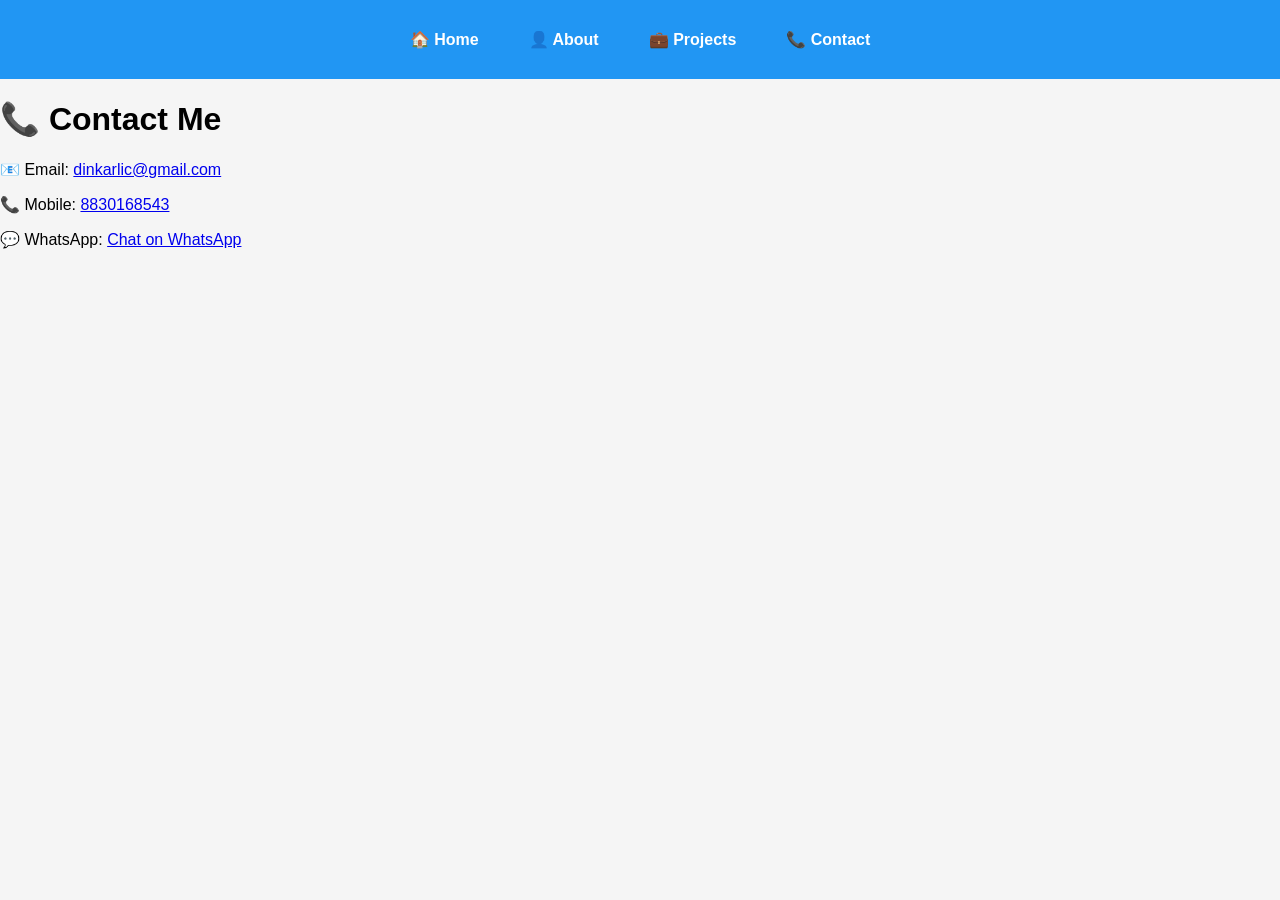
==== contact.html @ a08c7a1b "Add contact.html with contact information" ====
<!DOCTYPE html>
<html lang="en">
<head>
<meta charset="UTF-8">
<meta name="viewport" content="width=device-width, initial-scale=1.0">
<title>Contact</title>
<link rel="stylesheet" href="style.css">
</head>

<body>

<nav>
<a href="index.html">🏠 Home</a>
<a href="about.html">👤 About</a>
<a href="projects.html">💼 Projects</a>
<a href="contact.html">📞 Contact</a>
</nav>

<div class="card">

<h1>📞 Contact Me</h1>

<p>📧 Email:
<a href="mailto:dinkarlic@gmail.com">
dinkarlic@gmail.com
</a>
</p>

<p>📞 Mobile:
<a href="tel:8830168543">
8830168543
</a>
</p>

<p>💬 WhatsApp:
<a href="https://wa.me/918830168543" target="_blank">
Chat on WhatsApp
</a>
</p>

</div>

</body>
  </html>
---- style.css ----
body{
    margin:0;
    font-family:Arial,sans-serif;
    background:#f5f5f5;
}

nav{
    background:#2196F3;
    padding:15px;
    text-align:center;
}

nav a{
    color:white;
    text-decoration:none;
    margin:15px;
    font-weight:bold;
}

.hero{
    text-align:center;
    padding:40px;
}

.hero img{
    width:150px;
    height:150px;
    border-radius:50%;
    object-fit:cover;
    border:4px solid #2196F3;
}

.btn{
    display:inline-block;
    margin-top:20px;
    padding:12px 25px;
    background:#2196F3;
    color:white;
    text-decoration:none;
    border-radius:8px;
}
nav{
    display:flex;
    justify-content:center;
    gap:20px;
    flex-wrap:wrap;
}
.hero img{
    transition:0.3s;
}

.hero img:hover{
    transform:scale(1.05);
    }
footer{
    background:#2196F3;
    color:white;
    text-align:center;
    padding:20px;
    margin-top:50px;
    font-size:18px;
}
. project{
    background:white;
    padding:20px;
    margin:20px auto;
    max-width:500px;
    border-radius:15px;
    box-shadow:0 0 10px rgba(0,0,0,.2);
}
.btn{
    display:inline-block;
    margin-top:15px;
    padding:10px 20px;
    background:#2196F3;
    color:white;
    text-decoration:none;
    border-radius:8px;
    font-weight:bold;
}

.btn:hover{
    background:#1976D2;
    }
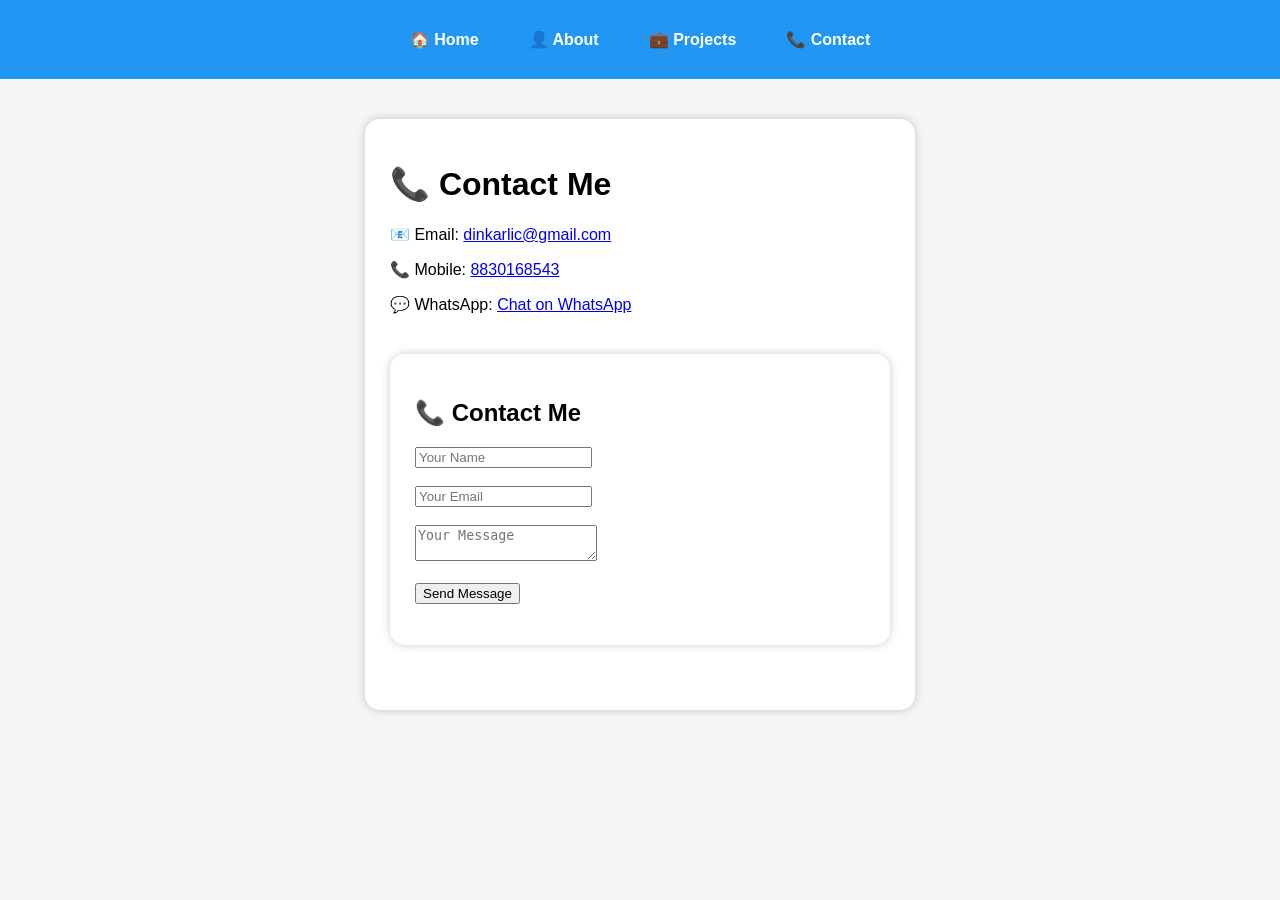
==== commit 85dd607c: "Add contact form to contact.html" ====
--- a/contact.html
+++ b/contact.html
@@ -37,8 +37,26 @@
 Chat on WhatsApp
 </a>
 </p>
+  <div class="card">
+
+<h2>📞 Contact Me</h2>
+
+<input type="text" id="name" placeholder="Your Name"><br><br>
+
+<input type="email" id="email" placeholder="Your Email"><br><br>
+
+<textarea id="message" placeholder="Your Message"></textarea><br><br>
+
+<button onclick="sendMessage()">Send Message</button>
+
+<p id="status"></p>
+
+</div>
+
+<script src="script.js"></script>
 
 </div>
 
 </body>
+  
   </html>
--- a/style.css
+++ b/style.css
@@ -82,3 +82,11 @@
 .btn:hover{
     background:#1976D2;
     }
+.card{
+    background:white;
+    max-width:500px;
+    margin:40px auto;
+    padding:25px;
+    border-radius:15px;
+    box-shadow:0 0 10px rgba(0,0,0,0.2);
+}
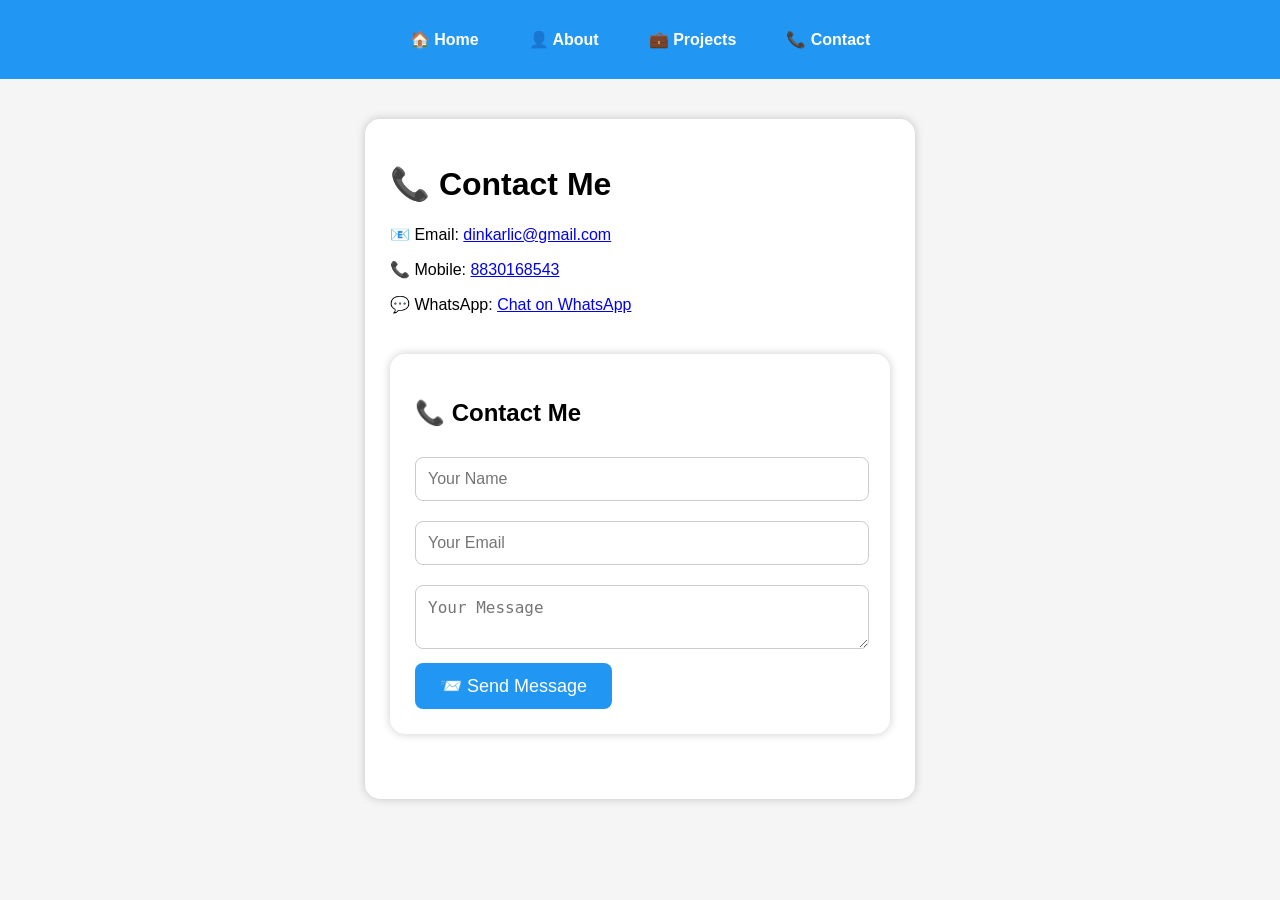
==== commit f6f1293c: "Update contact form inputs and button type" ====
--- a/contact.html
+++ b/contact.html
@@ -40,22 +40,17 @@
   <div class="card">
 
 <h2>📞 Contact Me</h2>
+<form action="https://formsubmit.co/dinkarlic@gmail.com" method="POST">
 
-<input type="text" id="name" placeholder="Your Name"><br><br>
+<input type="text" name="name" placeholder="Your Name" required>
 
-<input type="email" id="email" placeholder="Your Email"><br><br>
+<input type="email" name="email" placeholder="Your Email" required>
 
-<textarea id="message" placeholder="Your Message"></textarea><br><br>
+<textarea name="message" placeholder="Your Message" required></textarea>
 
-<button onclick="sendMessage()">Send Message</button>
+<button type="submit">📨 Send Message</button>
 
-<p id="status"></p>
-
-</div>
-
-<script src="script.js"></script>
-
-</div>
+</form>
 
 </body>
   
--- a/style.css
+++ b/style.css
@@ -90,3 +90,21 @@
     border-radius:15px;
     box-shadow:0 0 10px rgba(0,0,0,0.2);
 }
+input,textarea{
+width:95%;
+padding:12px;
+margin:10px 0;
+border-radius:8px;
+border:1px solid #ccc;
+font-size:16px;
+}
+
+button{
+background:#2196F3;
+color:white;
+padding:12px 25px;
+border:none;
+border-radius:8px;
+font-size:18px;
+cursor:pointer;
+}
